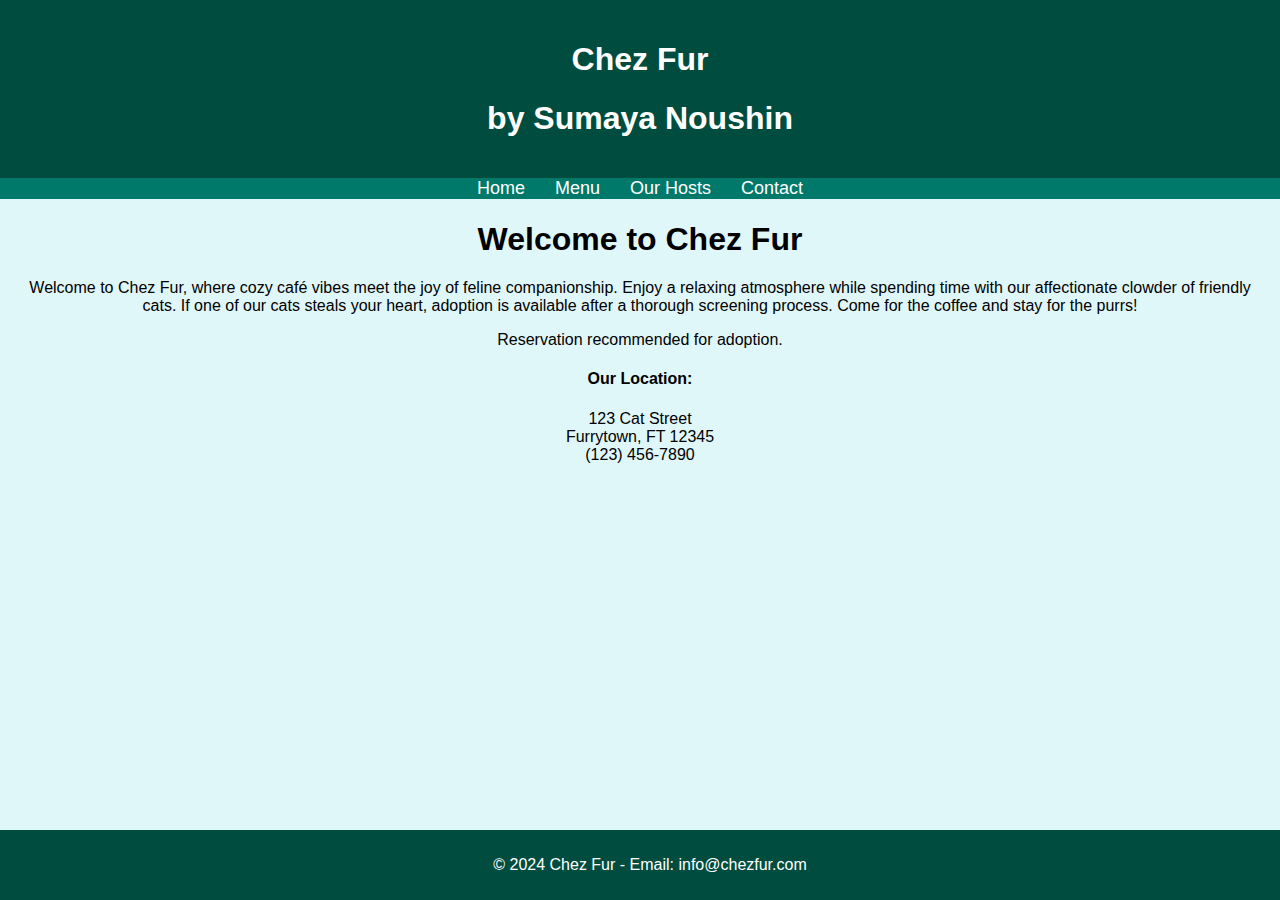
==== index.html @ 61f97fd0 "Adding the index of my (Sumaya Noushin) webpage . Homework." ====
<!DOCTYPE html>
<html lang="en">
<head>
    <meta charset="UTF-8">
    <meta http-equiv="X-UA-Compatible" content="IE=edge">
    <meta name="viewport" content="width=device-width, initial-scale=1.0">
    <title>Chez Fur</title>
    <style>
        /* Light blue background for the entire page */
        body {
            background-color: #e0f7fa;
            font-family: 'Lato', sans-serif;
            margin: 0;
            padding: 0;
        }

        /* Distinct background for the header */
        header {
            text-align: center;
            background-color: #004d40; /* Dark teal for the header */
            color: white; /* White text for contrast */
            padding: 20px;
            box-shadow: 0 4px 8px rgba(0, 0, 0, 0.2); /* Adding a shadow to highlight it */
        }

        nav ul {
            display: flex;
            justify-content: center;
            list-style-type: none;
            padding: 0;
            margin: 0;
            background-color: #00796b; /* Slightly lighter teal for the nav */
        }

        nav ul li {
            margin: 0 15px;
            color: white;
            font-size: 18px;
        }

        main {
            text-align: center;
            margin: 20px;
        }

        footer {
            text-align: center;
            background-color: #004d40;
            color: white;
            padding: 10px;
            position: fixed;
            width: 100%;
            bottom: 0;
        }
    </style>
</head>
<body>
    <header>
        <h1>Chez Fur</h1>
        <h1>by Sumaya Noushin</h1>
    </header>
    
    <nav>
        <ul>
            <li>Home</li>  
            <li>Menu</li>  
            <li>Our Hosts</li>  
            <li>Contact</li>
        </ul>
    </nav>

    <main>
        <h1>Welcome to Chez Fur</h1>
        <p>Welcome to Chez Fur, where cozy café vibes meet the joy of feline companionship. Enjoy a relaxing atmosphere while spending time with our affectionate clowder of friendly cats. If one of our cats steals your heart, adoption is available after a thorough screening process. Come for the coffee and stay for the purrs!</p>
        <p>Reservation recommended for adoption.</p>

        <h4>Our Location:</h4>
        <p>
            123 Cat Street<br>
            Furrytown, FT 12345<br>
            (123) 456-7890
        </p>
    </main>

    <footer>
        <p>&copy; 2024 Chez Fur - Email: info@chezfur.com</p>
    </footer>
</body>
</html>
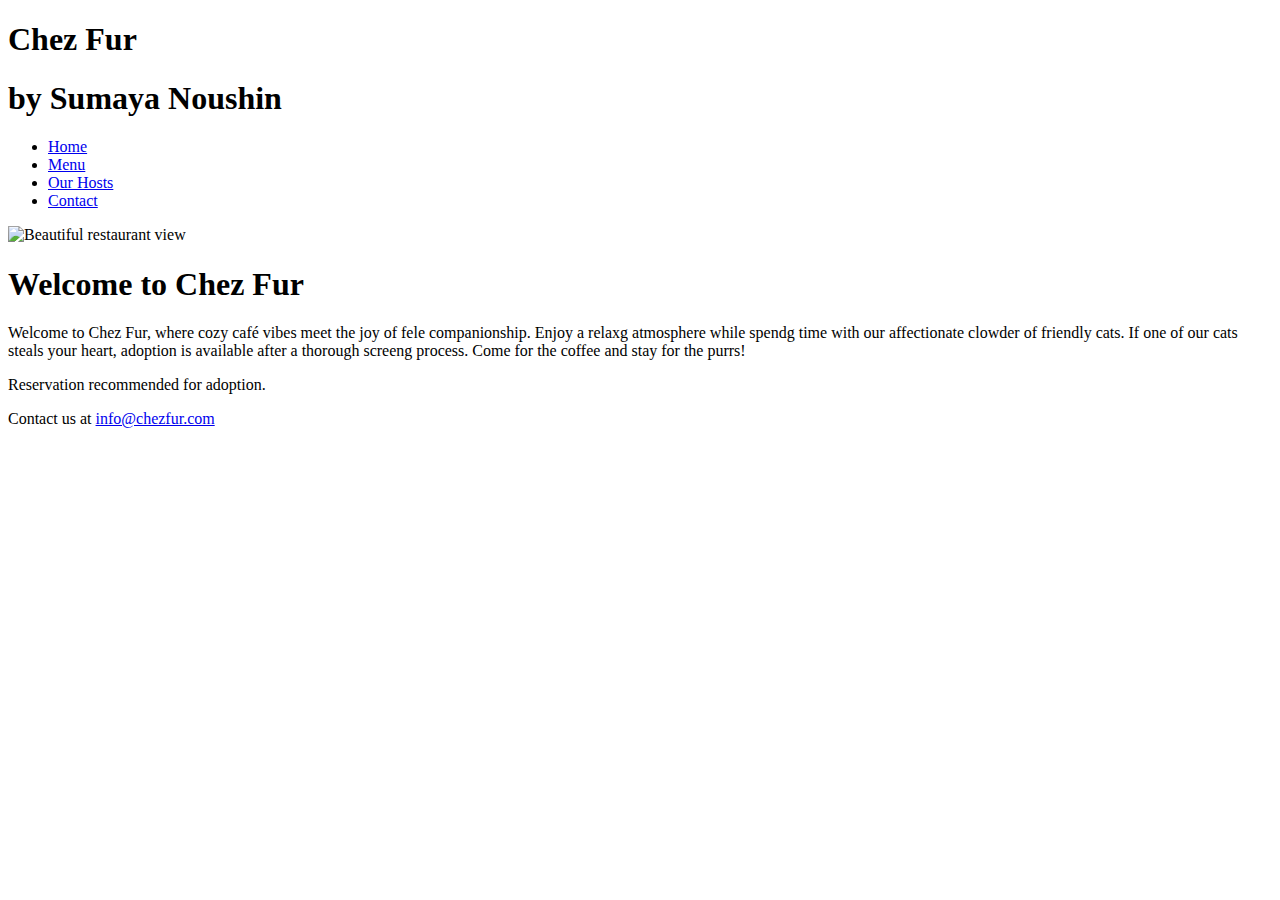
==== commit 4191825e: "add image with ChezFur" ====
--- a/index.html
+++ b/index.html
@@ -2,88 +2,32 @@
 <html lang="en">
 <head>
     <meta charset="UTF-8">
-    <meta http-equiv="X-UA-Compatible" content="IE=edge">
     <meta name="viewport" content="width=device-width, initial-scale=1.0">
-    <title>Chez Fur</title>
-    <style>
-        /* Light blue background for the entire page */
-        body {
-            background-color: #e0f7fa;
-            font-family: 'Lato', sans-serif;
-            margin: 0;
-            padding: 0;
-        }
-
-        /* Distinct background for the header */
-        header {
-            text-align: center;
-            background-color: #004d40; /* Dark teal for the header */
-            color: white; /* White text for contrast */
-            padding: 20px;
-            box-shadow: 0 4px 8px rgba(0, 0, 0, 0.2); /* Adding a shadow to highlight it */
-        }
-
-        nav ul {
-            display: flex;
-            justify-content: center;
-            list-style-type: none;
-            padding: 0;
-            margin: 0;
-            background-color: #00796b; /* Slightly lighter teal for the nav */
-        }
-
-        nav ul li {
-            margin: 0 15px;
-            color: white;
-            font-size: 18px;
-        }
-
-        main {
-            text-align: center;
-            margin: 20px;
-        }
-
-        footer {
-            text-align: center;
-            background-color: #004d40;
-            color: white;
-            padding: 10px;
-            position: fixed;
-            width: 100%;
-            bottom: 0;
-        }
-    </style>
+    <link rel="stylesheet" href="stylesheets/ChezFur.css">
+    <title>ChezFur - Home</title>
 </head>
 <body>
     <header>
         <h1>Chez Fur</h1>
         <h1>by Sumaya Noushin</h1>
+        <nav>
+            <ul>
+                <li><a href="index.html">Home</a>&nbsp;</li>
+                <li><a href="menu.html">Menu</a>&nbsp;</li>
+                <li><a href="our_hosts.html">Our Hosts</a>&nbsp;</li>
+                <li><a href="contact.html">Contact</a></li>
+            </ul>
+        </nav>
     </header>
-    
-    <nav>
-        <ul>
-            <li>Home</li>  
-            <li>Menu</li>  
-            <li>Our Hosts</li>  
-            <li>Contact</li>
-        </ul>
-    </nav>
+    <main>
+     <img src="images/hero-home.jpg" alt="Beautiful restaurant view" class="responsive-image" width="400">
+    <h1>Welcome to Chez Fur</h1>
+        <p>Welcome to Chez Fur, where cozy café vibes meet the joy of fele companionship. Enjoy a relaxg atmosphere while spendg time with our affectionate clowder of friendly cats. If one of our cats steals your heart, adoption is available after a thorough screeng process. Come for the coffee and stay for the purrs!</p>
+        <p>Reservation recommended for adoption.</p>
+  </main>
 
-    <main>
-        <h1>Welcome to Chez Fur</h1>
-        <p>Welcome to Chez Fur, where cozy café vibes meet the joy of feline companionship. Enjoy a relaxing atmosphere while spending time with our affectionate clowder of friendly cats. If one of our cats steals your heart, adoption is available after a thorough screening process. Come for the coffee and stay for the purrs!</p>
-        <p>Reservation recommended for adoption.</p>
-
-        <h4>Our Location:</h4>
-        <p>
-            123 Cat Street<br>
-            Furrytown, FT 12345<br>
-            (123) 456-7890
-        </p>
-    </main>
-
-    <footer>
-        <p>&copy; 2024 Chez Fur - Email: info@chezfur.com</p>
-    </footer>
+  <footer>
+    <p>Contact us at <a href="info@chezfur.com">info@chezfur.com</a></p>
+</footer>
 </body>
 </html>
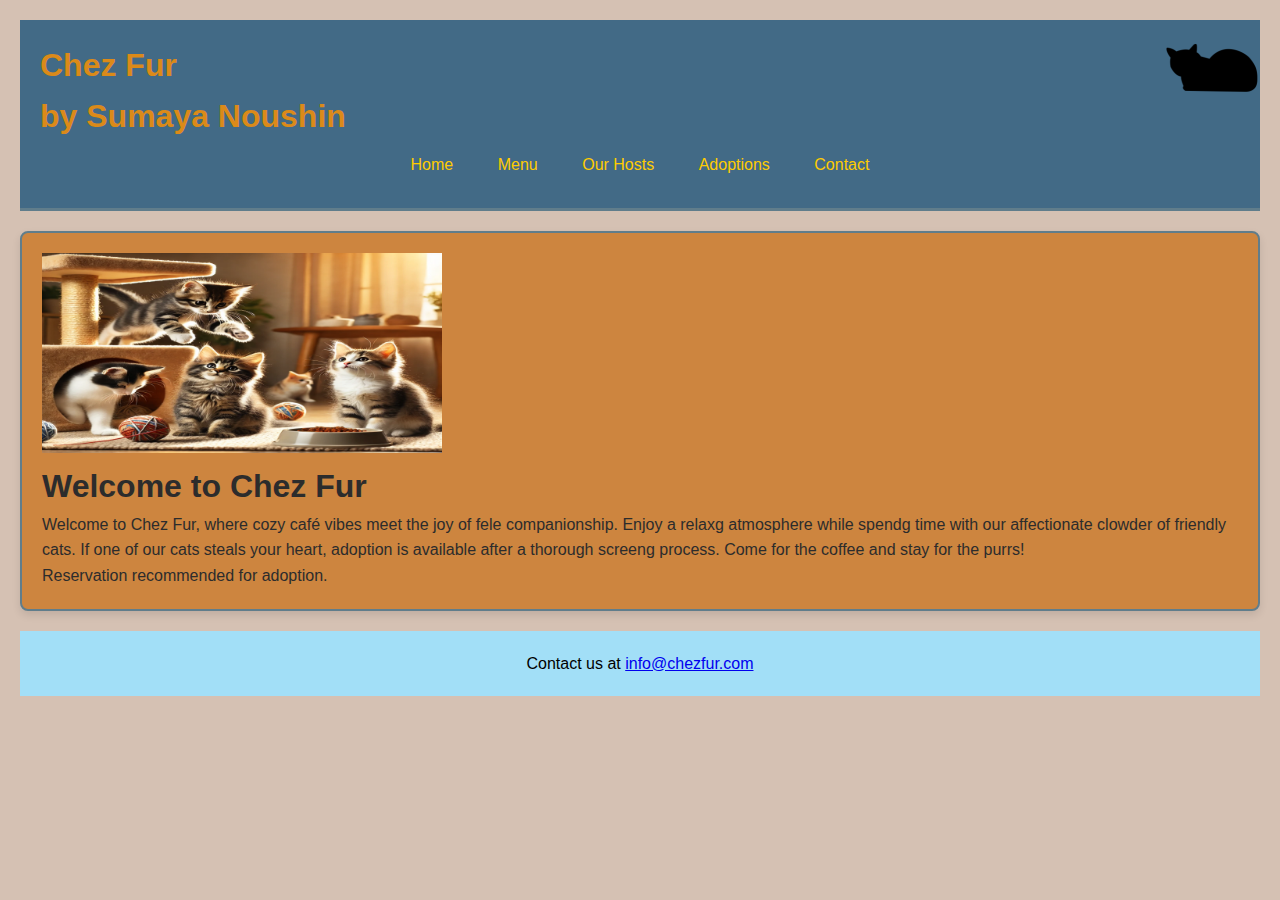
==== commit 53fa95c9: "Added Adoption page and grid layout photos" ====
--- a/index.html
+++ b/index.html
@@ -3,7 +3,7 @@
 <head>
     <meta charset="UTF-8">
     <meta name="viewport" content="width=device-width, initial-scale=1.0">
-    <link rel="stylesheet" href="stylesheets/ChezFur.css">
+    <link rel="stylesheet" href="stylesheets/styles.css">
     <title>ChezFur - Home</title>
 </head>
 <body>
@@ -15,12 +15,13 @@
                 <li><a href="index.html">Home</a>&nbsp;</li>
                 <li><a href="menu.html">Menu</a>&nbsp;</li>
                 <li><a href="our_hosts.html">Our Hosts</a>&nbsp;</li>
+                <li><a href="Adoptions.html">Adoptions</a>&nbsp;</li>
                 <li><a href="contact.html">Contact</a></li>
             </ul>
         </nav>
     </header>
     <main>
-     <img src="images/hero-home.jpg" alt="Beautiful restaurant view" class="responsive-image" width="400">
+     <img src="images/wide_image.png" alt="Beautiful restaurant view" class="responsive-image" width="400">
     <h1>Welcome to Chez Fur</h1>
         <p>Welcome to Chez Fur, where cozy café vibes meet the joy of fele companionship. Enjoy a relaxg atmosphere while spendg time with our affectionate clowder of friendly cats. If one of our cats steals your heart, adoption is available after a thorough screeng process. Come for the coffee and stay for the purrs!</p>
         <p>Reservation recommended for adoption.</p>
@@ -30,4 +31,4 @@
     <p>Contact us at <a href="info@chezfur.com">info@chezfur.com</a></p>
 </footer>
 </body>
-</html>
+</html>--- a/stylesheets/styles.css
+++ b/stylesheets/styles.css
@@ -0,0 +1,276 @@
+body {
+    background-color: #f4e1d2; /* Light beige */
+    color: #4a4a4a;            /* Darker grey text for contrast */
+    font-family: Arial, sans-serif;
+    margin: 0;
+    padding: 20px;
+    line-height: 1.6;
+}
+
+main {
+    background-color: #cd853f; /* Light coral */
+    color: #2C2C2C;            /* Dark grey text */
+    min-height: 50px;
+    padding: 20px;
+    border: 2px solid #607d8b; /* Blue-gray border */
+    border-radius: 8px;
+    margin: 20px 0;
+    box-shadow: 0 4px 8px rgba(0, 0, 0, 0.1); /* Light shadow */
+}
+
+/* Navigation Styles */
+nav {
+    margin: 10px 0;
+    text-align: center;
+}
+
+nav ul {
+    list-style: none;
+    padding: 0;
+    margin: 0;
+    display: inline-flex; /* Horizontal navigation */
+}
+
+nav ul li {
+    padding: 0 10px;
+}
+
+nav a {
+    color: #ffcc00; /* Gold for links */
+    text-decoration: none;
+    font-size: 1em;
+    padding: 5px 10px;
+    border-radius: 4px;
+    transition: color 0.3s, font-size 0.3s;
+}
+
+/* Link States */
+nav a:visited {
+    color: #6699cc;
+}
+
+nav a:hover {
+    color: #ff6699;
+    font-size: 1.1em;
+}
+
+nav a:active {
+    color: #ff3300;
+}
+
+/* Header Styles */
+header {
+    background-color: #426a86; /* Dark blue */
+    color: #db8a19;            /* Gold */
+    padding: 20px;
+    text-align: start;
+    min-height: 180px;
+    background-image: url("../images/LogoLarge.png"); /* Large logo */
+    background-position: right top;
+    background-repeat: no-repeat;
+    border-bottom: 3px solid #607d8b;
+    margin-bottom: 20px;
+}
+
+/* Footer Styles */
+footer {
+    background-color: #A2DFF7; /* Light blue */
+    color: #000000;
+    padding: 20px;
+    text-align: center;
+    margin-top: 20px;
+}
+/* Menu Section */
+.menu-heading {
+    font-family: 'Cursive', cursive;
+    text-align: center;
+    margin-bottom: 15px;
+}
+
+.allergy-info {
+    font-weight: bold;
+    color: #c0392b;
+    margin: 20px 0;
+    text-align: center;
+}
+
+.menu-section {
+    background-color: #fff4e6; /* Light peach */
+    width: 90%;
+    margin: 20px auto;
+    padding: 20px;
+    border-radius: 10px;
+    box-shadow: 0 4px 8px rgba(0, 0, 0, 0.1);
+}
+
+/* Description List */
+dl {
+    margin: 20px 0;
+}
+
+dt {
+    font-weight: bold;
+}
+
+dd {
+    font-style: italic;
+}
+/* Host Section */
+.hosts-container {
+    display: flex;
+    flex-wrap: wrap;
+    justify-content: space-evenly;
+    background-color: #ffffff;
+    border-radius: 10px;
+    width: 90%;
+    margin: 20px auto;
+    padding: 20px;
+    box-shadow: 0 4px 8px rgba(0, 0, 0, 0.1);
+}
+
+figure {
+    text-align: center;
+    margin: 20px 0;
+}
+
+figcaption {
+    font-weight: bold;
+}
+
+.host-image {
+    border-radius: 50%; /* Circular images */
+    width: 100%;        /* Full width */
+    max-width: 300px;   /* Max size */
+    height: auto;
+}
+
+/* Sponsors Section */
+.sponsors-container {
+    display: flex;
+    justify-content: space-evenly;
+    margin-top: 20px;
+}
+
+.sponsors-container img {
+    width: 100px;
+}
+/* Flexbox for navigation */
+.nav-container {
+    display: flex;
+    flex-direction: column;
+    height: 100vh;
+}
+
+.nav-container a {
+    width: 100%;
+    padding: 15px;
+    text-align: center;
+    background-color: #f2f2f2;
+    margin-bottom: 5px;
+    text-decoration: none;
+}
+
+@media (max-width: 768px) {
+    .nav-container {
+        flex-direction: row;
+        justify-content: space-around;
+        height: auto;
+    }
+
+    .nav-container a {
+        flex-grow: 1;
+    }
+}
+
+/* Flexbox for Hosts section */
+.hosts-container {
+    display: flex;
+    flex-wrap: wrap;
+    justify-content: space-evenly;
+}
+
+.hosts-container figure {
+    margin: 10px;
+    text-align: center;
+}
+
+.host-image {
+    width: 100%;
+    max-width: 300px;
+    height: auto;
+}
+
+/* Responsive image for smaller screens */
+@media (max-width: 768px) {
+    .host-image {
+        width: 80%;
+    }
+}
+/* Styles for Larger Screens */
+@media only screen and (min-width: 600px) {
+    body {
+        background-color: #d5c1b3; /* Soft brown */
+        color: #3e3e3e;
+    }
+
+    header {
+        background-image: url("../images/LogoSmall.png");
+        min-height: 80px; /* Smaller height for large screens */
+    }
+
+    .host-image {
+        width: 180px; /* Larger host images */
+        height: 180px;
+    }
+}
+
+/* Styles for Smaller Screens */
+@media only screen and (max-width: 701px) {
+    header {
+        background-image: url("../images/LogoLarge.png");
+        min-height: 180px; /* Larger header for small screens */
+    }
+}
+/* Global Box-Sizing */
+* {
+    box-sizing: border-box;
+    margin: 0;
+    padding: 0;
+}
+/* Gridview
+/* Grid container for images */
+.grid-container {
+    display: grid;
+    grid-template-columns: repeat(3, 1fr); /* 3 columns for large screens */
+    gap: 10px;
+    padding: 10px;
+}
+
+.grid-container img {
+    width: 100%;
+    height: auto;
+    border-radius: 8px;
+    box-shadow: 0 4px 8px rgba(0, 0, 0, 0.1);
+}
+
+/* Specific item styles */
+.wide {
+    grid-column: span 3; /* Wide image spanning all columns */
+}
+
+.tall {
+    grid-row: span 2; /* Tall image spanning two rows */
+}
+
+/* Responsive styles */
+@media (max-width: 768px) {
+    .grid-container {
+        grid-template-columns: repeat(2, 1fr); /* 2 columns on medium screens */
+    }
+}
+
+@media (max-width: 480px) {
+    .grid-container {
+        grid-template-columns: 1fr; /* 1 column on small screens */
+    }
+}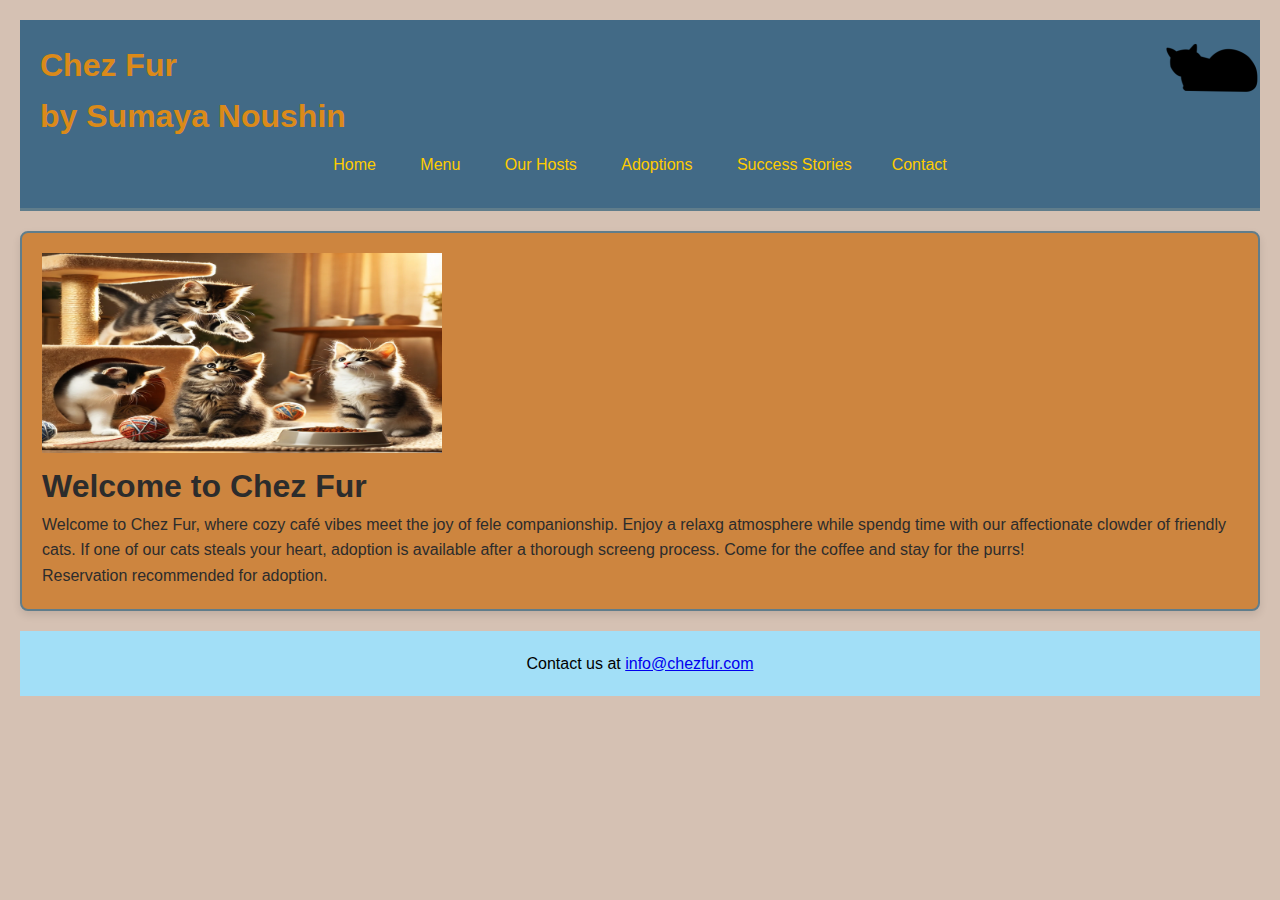
==== commit 33349f88: "Added success stories page." ====
--- a/index.html
+++ b/index.html
@@ -16,6 +16,7 @@
                 <li><a href="menu.html">Menu</a>&nbsp;</li>
                 <li><a href="our_hosts.html">Our Hosts</a>&nbsp;</li>
                 <li><a href="Adoptions.html">Adoptions</a>&nbsp;</li>
+                <li><a href="success_stories.html">Success Stories</a></li>
                 <li><a href="contact.html">Contact</a></li>
             </ul>
         </nav>
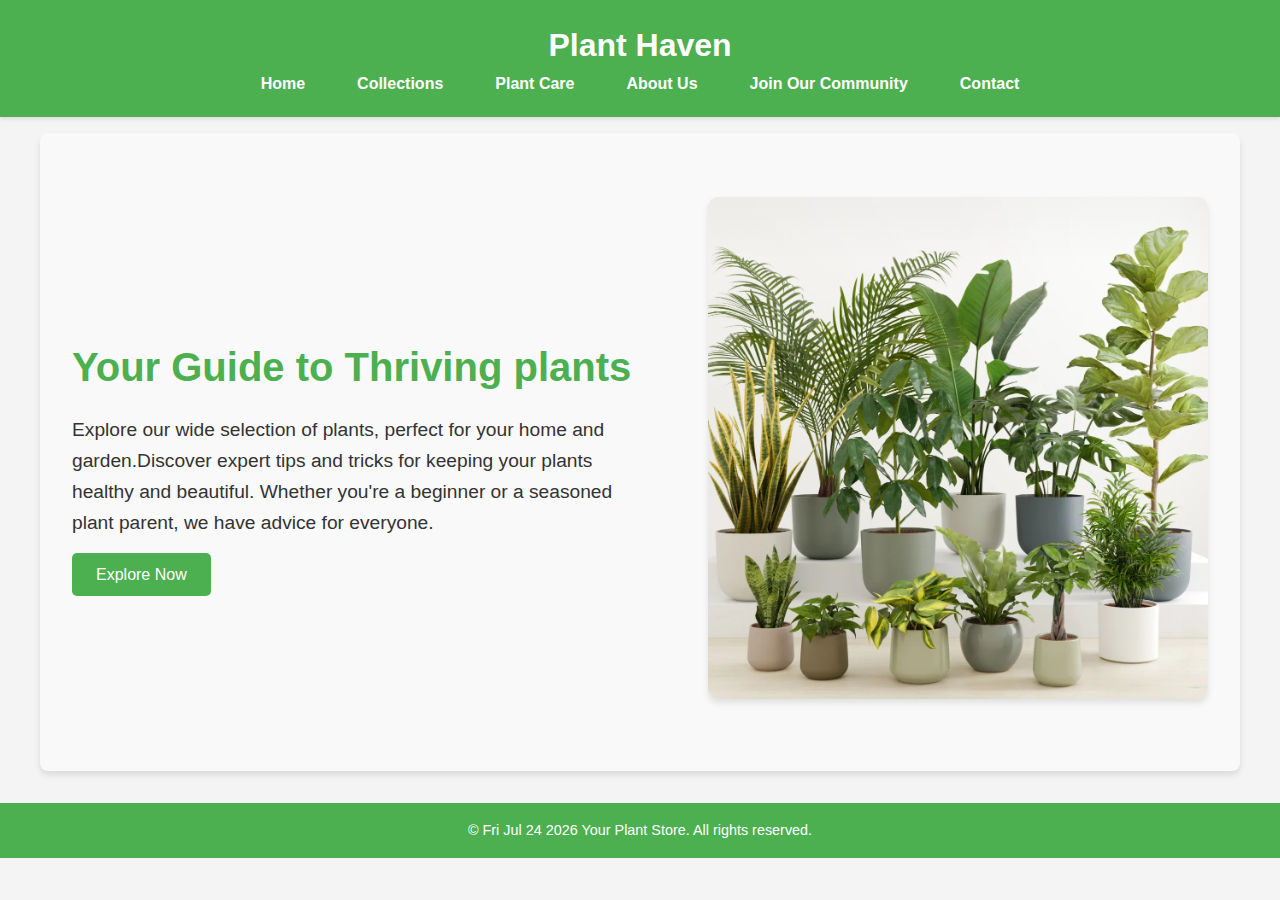
==== commit 544ed7e2: "Signature_project_Sumaya_Noushin" ====
--- a/index.html
+++ b/index.html
@@ -3,33 +3,50 @@
 <head>
     <meta charset="UTF-8">
     <meta name="viewport" content="width=device-width, initial-scale=1.0">
-    <link rel="stylesheet" href="stylesheets/styles.css">
-    <title>ChezFur - Home</title>
+    <title>Plant Store</title>
+    <link rel="stylesheet" href="styles.css">
+    <script src="script.js"></script>
 </head>
 <body>
+
+    <!-- Header Section -->
     <header>
-        <h1>Chez Fur</h1>
-        <h1>by Sumaya Noushin</h1>
-        <nav>
-            <ul>
-                <li><a href="index.html">Home</a>&nbsp;</li>
-                <li><a href="menu.html">Menu</a>&nbsp;</li>
-                <li><a href="our_hosts.html">Our Hosts</a>&nbsp;</li>
-                <li><a href="Adoptions.html">Adoptions</a>&nbsp;</li>
-                <li><a href="success_stories.html">Success Stories</a></li>
-                <li><a href="contact.html">Contact</a></li>
-            </ul>
-        </nav>
+        <div class="container">
+            <h1>Plant Haven</h1>
+            <nav>
+                <ul>
+                    <li><a href="index.html">Home</a></li>
+                    <li><a href="collections.html">Collections</a></li>
+                    <li><a href="plant-care.html">Plant Care</a></li>
+                    <li><a href="about.html">About Us</a></li>
+                    <li><a href="join-community.html">Join Our Community</a></li>
+                    <li><a href="contact.html">Contact</a></li>
+                </ul>
+            </nav>
+        </div>
     </header>
-    <main>
-     <img src="images/wide_image.png" alt="Beautiful restaurant view" class="responsive-image" width="400">
-    <h1>Welcome to Chez Fur</h1>
-        <p>Welcome to Chez Fur, where cozy café vibes meet the joy of fele companionship. Enjoy a relaxg atmosphere while spendg time with our affectionate clowder of friendly cats. If one of our cats steals your heart, adoption is available after a thorough screeng process. Come for the coffee and stay for the purrs!</p>
-        <p>Reservation recommended for adoption.</p>
-  </main>
 
-  <footer>
-    <p>Contact us at <a href="info@chezfur.com">info@chezfur.com</a></p>
-</footer>
+   <!-- Hero Section -->
+<section id="hero">
+    <div class="hero-content">
+        <div class="hero-text">
+            <h2>Your Guide to Thriving plants</h2>
+            <p>Explore our wide selection of plants, perfect for your home and garden.Discover expert tips and tricks for keeping your plants healthy and beautiful. Whether you're a beginner or a seasoned plant parent, we have advice for everyone.</p>
+            <a href="collections.html" class="cta-button">Explore Now</a>
+        </div>
+        <div class="hero-image">
+            <img src="images/hero-plant.jpg" alt="Beautiful green plants" />
+        </div>
+    </div>
+</section>
+
+
+    <!-- Footer Section -->
+    <footer>
+        <div class="container">
+            <p>© <span id="footer-date"></span> Your Plant Store. All rights reserved.</p>
+        </div>
+    </footer>
+
 </body>
 </html>--- a/styles.css
+++ b/styles.css
@@ -0,0 +1,506 @@
+/* General Reset */
+* {
+    margin: 0;
+    padding: 0;
+    box-sizing: border-box;
+}
+
+/* Body and Global Styles */
+body {
+    font-family: 'Arial', sans-serif;
+    line-height: 1.6;
+    color: #333;
+    background-color: #f9f9f9;
+    margin: 0;
+    padding: 2rem;
+}
+
+/* Header Styles */
+header {
+    background-color: #4CAF50; /* Green theme for plants */
+    color: white;
+    padding: 1rem 0;
+    text-align: center;
+    box-shadow: 0 2px 4px rgba(0, 0, 0, 0.1);
+}
+
+header h1 {
+    font-size: 2rem;
+    margin-bottom: 0.5rem;
+}
+
+nav ul {
+    list-style: none;
+    display: flex;
+    justify-content: center;
+    gap: 1.5rem;
+    padding: 0;
+}
+
+nav ul li a {
+    text-decoration: none;
+    color: white;
+    font-weight: bold;
+    padding: 0.5rem 1rem;
+    transition: background-color 0.3s ease;
+}
+
+nav ul li a:hover {
+    background-color: #45a049;
+    border-radius: 5px;
+}
+
+/* Hero Section */
+#hero {
+    background-color: #f9f9f9;
+    padding: 4rem 2rem;
+    display: flex;
+    align-items: center;
+    justify-content: center;
+    flex-wrap: wrap;
+}
+
+.hero-content {
+    display: flex;
+    align-items: center;
+    justify-content: space-between;
+    max-width: 1200px;
+    width: 100%;
+    gap: 2rem;
+}
+
+.hero-text {
+    max-width: 50%;
+    text-align: left;
+}
+
+.hero-text h2 {
+    font-size: 2.5rem;
+    margin-bottom: 1rem;
+    color: #4CAF50;
+}
+
+.hero-text p {
+    font-size: 1.2rem;
+    margin-bottom: 1.5rem;
+    color: #333;
+}
+
+.cta-button {
+    background-color: #4CAF50;
+    color: white;
+    padding: 0.8rem 1.5rem;
+    border: none;
+    border-radius: 5px;
+    text-decoration: none;
+    font-size: 1rem;
+    transition: background-color 0.3s ease;
+}
+
+.cta-button:hover {
+    background-color: #45a049;
+}
+
+.hero-image {
+    max-width: 50%;
+    text-align: center;
+}
+
+.hero-image img {
+    width: 100%;
+    max-width: 500px;
+    border-radius: 10px;
+    box-shadow: 0 4px 6px rgba(0, 0, 0, 0.1);
+}
+
+/* Responsive Design for Hero Section */
+@media (max-width: 1024px) {
+    #hero {
+        padding: 3rem 1.5rem;
+    }
+
+    .hero-content {
+        flex-direction: column;
+    }
+
+    .hero-text, .hero-image {
+        max-width: 100%;
+        text-align: center;
+    }
+
+    .hero-image img {
+        max-width: 300px;
+    }
+}
+
+/* Section Styles */
+section {
+    padding: 2rem 1.5rem;
+    text-align: center;
+    background-color: white;
+    margin: 1rem auto;
+    max-width: 1200px;
+    border-radius: 8px;
+    box-shadow: 0 4px 6px rgba(0, 0, 0, 0.1);
+}
+
+section h2 {
+    font-size: 2rem;
+    margin-bottom: 1rem;
+    color: #4CAF50;
+}
+
+section p {
+    font-size: 1rem;
+    margin-bottom: 1.5rem;
+    color: #555;
+}
+
+/* Contact and Join Us Section */
+.contact-join-section {
+    display: flex;
+    flex-wrap: wrap;
+    justify-content: space-between;
+    align-items: flex-start;
+    gap: 2rem;
+    padding: 2rem;
+    background-color: white;
+    border-radius: 8px;
+    box-shadow: 0 4px 6px rgba(0, 0, 0, 0.1);
+    max-width: 1200px;
+    margin: 2rem auto;
+}
+
+.contact-form, .join-us-form {
+    flex: 1;
+    min-width: 300px;
+    padding: 1rem;
+    background-color: #f9f9f9;
+    border-radius: 8px;
+    box-shadow: 0 2px 4px rgba(0, 0, 0, 0.1);
+}
+
+.contact-form h3, .join-us-form h3 {
+    font-size: 1.5rem;
+    margin-bottom: 1rem;
+    color: #4CAF50;
+}
+
+.contact-form form, .join-us-form form {
+    display: flex;
+    flex-direction: column;
+    gap: 1rem;
+}
+
+.contact-form label, .join-us-form label {
+    font-size: 1rem;
+    color: #333;
+}
+
+.contact-form input, .contact-form textarea, 
+.join-us-form input {
+    width: 100%;
+    padding: 0.8rem;
+    font-size: 1rem;
+    border: 1px solid #ccc;
+    border-radius: 5px;
+}
+
+.contact-form textarea {
+    height: 100px;
+    resize: none;
+}
+
+.contact-form button, .join-us-form button {
+    background-color: #4CAF50;
+    color: white;
+    padding: 0.8rem 1rem;
+    border: none;
+    border-radius: 5px;
+    font-size: 1rem;
+    cursor: pointer;
+    transition: background-color 0.3s ease;
+}
+
+.contact-form button:hover, .join-us-form button:hover {
+    background-color: #45a049;
+}
+
+/* Responsive Design for Contact and Join Us */
+@media (max-width: 768px) {
+    .contact-join-section {
+        flex-direction: column;
+    }
+}
+
+/* Footer Styles */
+footer {
+    background-color: #4CAF50;
+    color: white;
+    text-align: center;
+    padding: 1rem 0;
+    margin-top: 2rem;
+}
+
+footer p {
+    font-size: 0.9rem;
+}
+
+/* Collections Section Styles */
+.collections {
+    padding: 2rem 1.5rem;
+    text-align: center;
+    background-color: white;
+    margin: 1rem auto;
+    max-width: 1200px;
+    border-radius: 8px;
+    box-shadow: 0 4px 6px rgba(0, 0, 0, 0.1);
+}
+
+.collections h2 {
+    font-size: 2rem;
+    margin-bottom: 2rem;
+    color: #4CAF50;
+}
+
+/* Grid-Container Styles */
+.grid-container {
+    padding: 2rem;
+    text-align: center;
+    background-color: #fff;
+    max-width: 1200px;
+    margin: 0 auto;
+    border-radius: 8px;
+    box-shadow: 0 4px 6px rgba(0, 0, 0, 0.1);
+}
+
+/* Title */
+.grid-container h2 {
+    font-size: 2rem;
+    margin-bottom: 1rem;
+    color: #4CAF50;
+}
+
+/* Grid Layout */
+.product-grid {
+    display: grid;
+    grid-template-columns: repeat(auto-fit, minmax(250px, 1fr)); /* Responsive layout */
+    gap: 1.5rem;
+}
+
+/* Product Item */
+.product-item {
+    background-color: #f9f9f9;
+    border-radius: 8px;
+    padding: 1rem;
+    box-shadow: 0 2px 4px rgba(0, 0, 0, 0.1);
+    text-align: center;
+    transition: transform 0.3s ease, box-shadow 0.3s ease;
+}
+
+.product-item:hover {
+    transform: translateY(-5px);
+    box-shadow: 0 4px 8px rgba(0, 0, 0, 0.2);
+}
+
+/* Product Image */
+.product-item img {
+    width: 100%;
+    max-width: 200px;
+    border-radius: 8px;
+    margin-bottom: 1rem;
+}
+
+/* Product Text */
+.product-item h3 {
+    font-size: 1.2rem;
+    color: #333;
+    margin-bottom: 0.5rem;
+}
+
+.product-item p {
+    font-size: 1rem;
+    font-weight: bold;
+    margin-bottom: 1rem;
+    color: #555;
+}
+
+/* Add to Cart Button */
+.product-item .cta-button {
+    background-color: #4CAF50;
+    color: white;
+    padding: 0.5rem 1rem;
+    border: none;
+    border-radius: 5px;
+    text-decoration: none;
+    font-size: 1rem;
+    transition: background-color 0.3s ease;
+}
+
+.product-item .cta-button:hover {
+    background-color: #45a049;
+}
+
+/* Aside Section Styling */
+.aside-left {
+    background-color: #f1f1f1;
+    padding: 2rem;
+    margin-bottom:
+}
+
+/*Flexboxes
+/* General body styles */
+body {
+    font-family: Arial, sans-serif;
+    line-height: 1.6;
+    margin: 0;
+    padding: 0;
+}
+
+header {
+    background-color: #4CAF50;
+    color: white;
+    text-align: center;
+    padding: 20px;
+}
+
+header h1 {
+    margin: 0;
+}
+
+nav ul {
+    list-style: none;
+    padding: 0;
+    display: flex;
+    justify-content: center;
+    gap: 20px;
+}
+
+nav ul li {
+    display: inline;
+}
+
+nav ul li a {
+    color: white;
+    text-decoration: none;
+    font-weight: bold;
+}
+
+/* About section styles */
+.about {
+    padding: 20px;
+    background-color: #f9f9f9;
+    margin: 20px;
+}
+
+h2, h3, h4 {
+    margin-top: 20px;
+}
+
+.values, .challenges {
+    display: flex;
+    flex-wrap: wrap;
+    gap: 20px;
+    justify-content: space-between;
+}
+
+.value, .challenge {
+    flex: 1 1 45%;
+    background-color: #ffffff;
+    padding: 20px;
+    box-shadow: 0 0 10px rgba(0, 0, 0, 0.1);
+    border-radius: 8px;
+}
+
+.value h4, .challenge h4 {
+    color: #4CAF50;
+}
+
+/* Adjust for smaller screens */
+@media (max-width: 768px) {
+    .value, .challenge {
+        flex: 1 1 100%;
+    }
+
+    nav ul {
+        flex-direction: column;
+    }
+}
+
+/*Box Model
+/* General body and layout */
+body {
+    font-family: Arial, sans-serif;
+    line-height: 1.6;
+    margin: 0;
+    padding: 0;
+    background-color: #f4f4f4;
+}
+
+h2, h3 {
+    margin-bottom: 10px;
+}
+
+dl {
+    margin: 0;
+    padding: 0;
+}
+
+dt {
+    font-weight: bold;
+    margin-top: 10px;
+}
+
+dd {
+    margin-left: 20px;
+    margin-bottom: 10px;
+}
+
+/* Styling for the aside-left box */
+.aside-left {
+    width: 30%; /* Sets the width of the aside */
+    padding: 15px; /* Adds padding inside the aside box */
+    margin-right: 20px; /* Creates space to the right */
+    background-color: #ffffff;
+    border: 2px solid #4CAF50; /* Green border for a natural look */
+    box-sizing: border-box; /* Ensures padding and border are included in width */
+    margin-top: 20px;
+    border-radius: 8px; /* Rounded corners */
+    box-shadow: 0 0 10px rgba(0, 0, 0, 0.1); /* Adds subtle shadow */
+}
+
+/* Care-right section styles */
+.care-right {
+    width: 65%; /* Sets width of the care-right section */
+    padding: 20px; /* Adds padding inside the section */
+    background-color: #ffffff;
+    border: 2px solid #4CAF50;
+    box-sizing: border-box;
+    margin-top: 20px;
+    border-radius: 8px;
+    box-shadow: 0 0 10px rgba(0, 0, 0, 0.1);
+}
+
+/* Care-section styling */
+.care-section {
+    margin-bottom: 20px;
+}
+
+.care-heading {
+    color: #4CAF50;
+    font-size: 24px;
+    margin-bottom: 15px;
+}
+
+/* Media query for responsiveness */
+@media (max-width: 768px) {
+    .aside-left {
+        width: 100%; /* Makes aside take full width on smaller screens */
+        margin-right: 0;
+        margin-bottom: 20px;
+    }
+
+    .care-right {
+        width: 100%; /* Makes care-right section take full width on smaller screens */
+    }
+}
